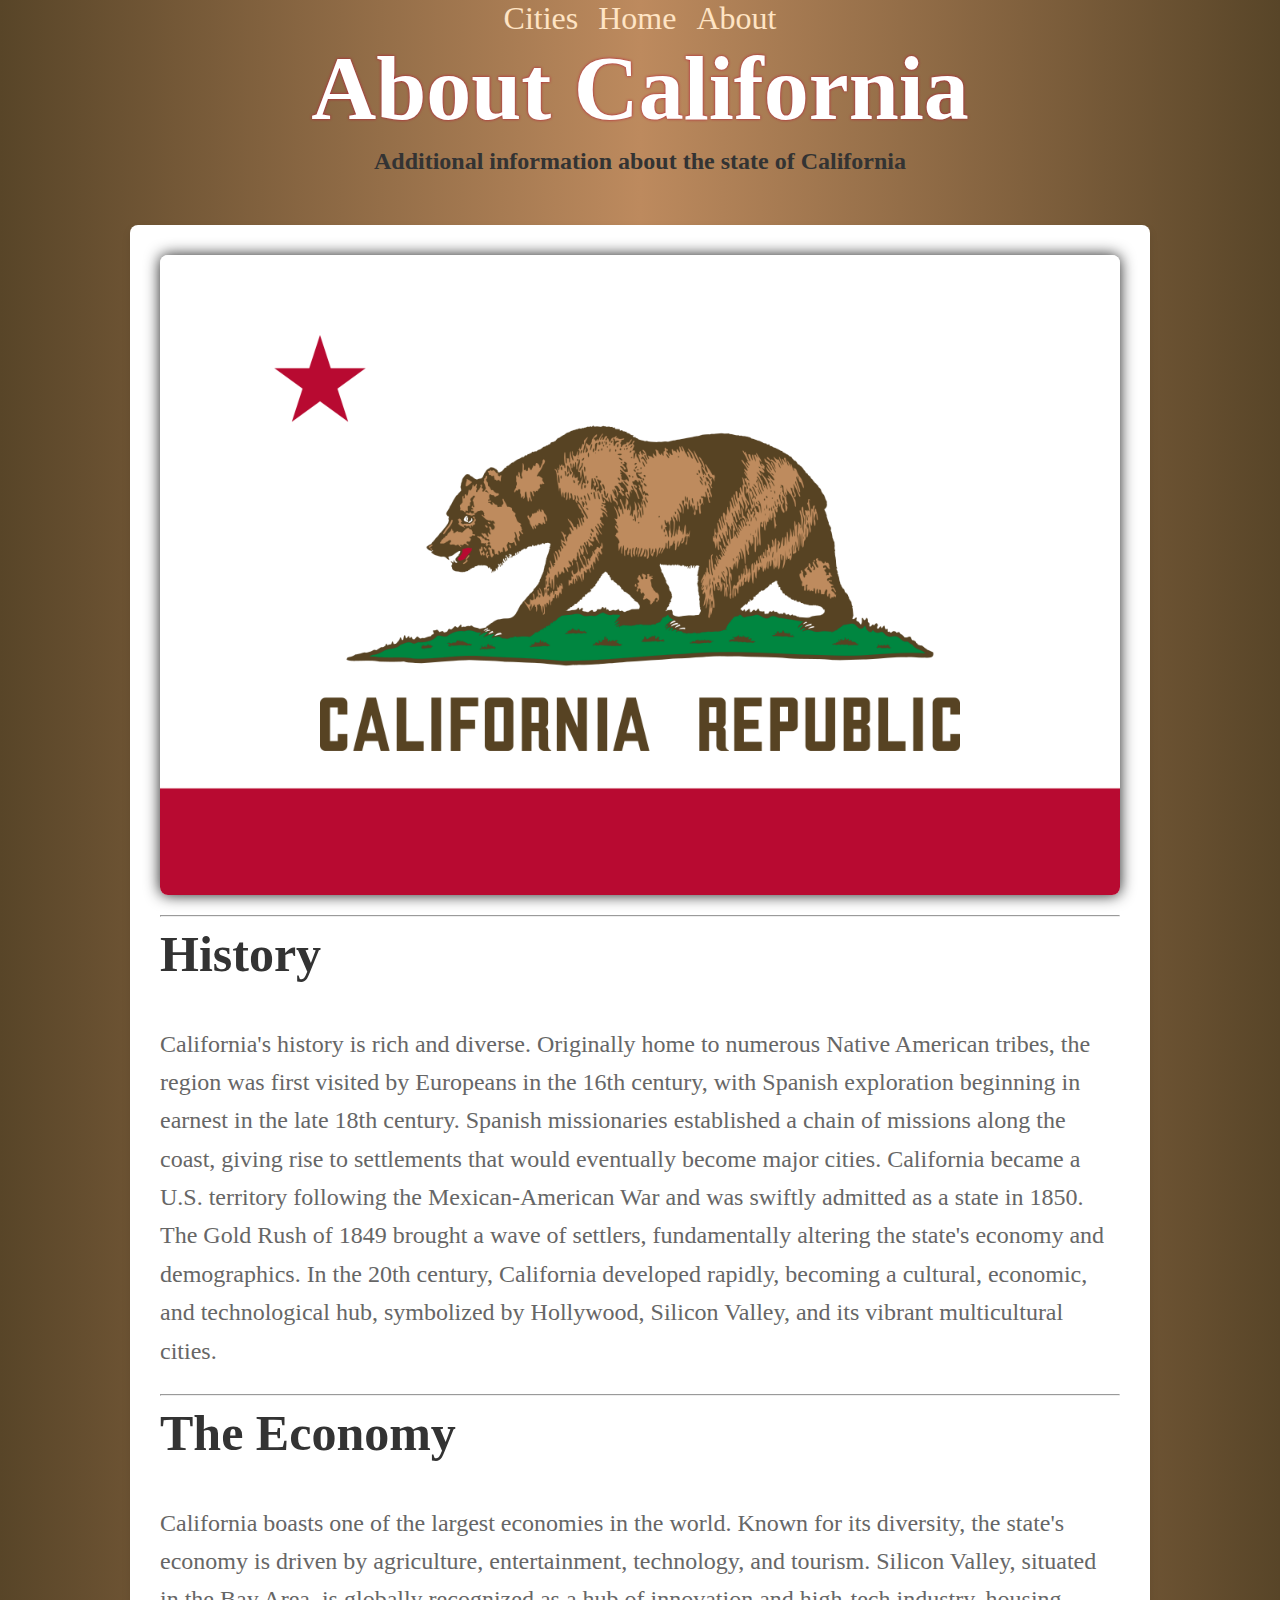
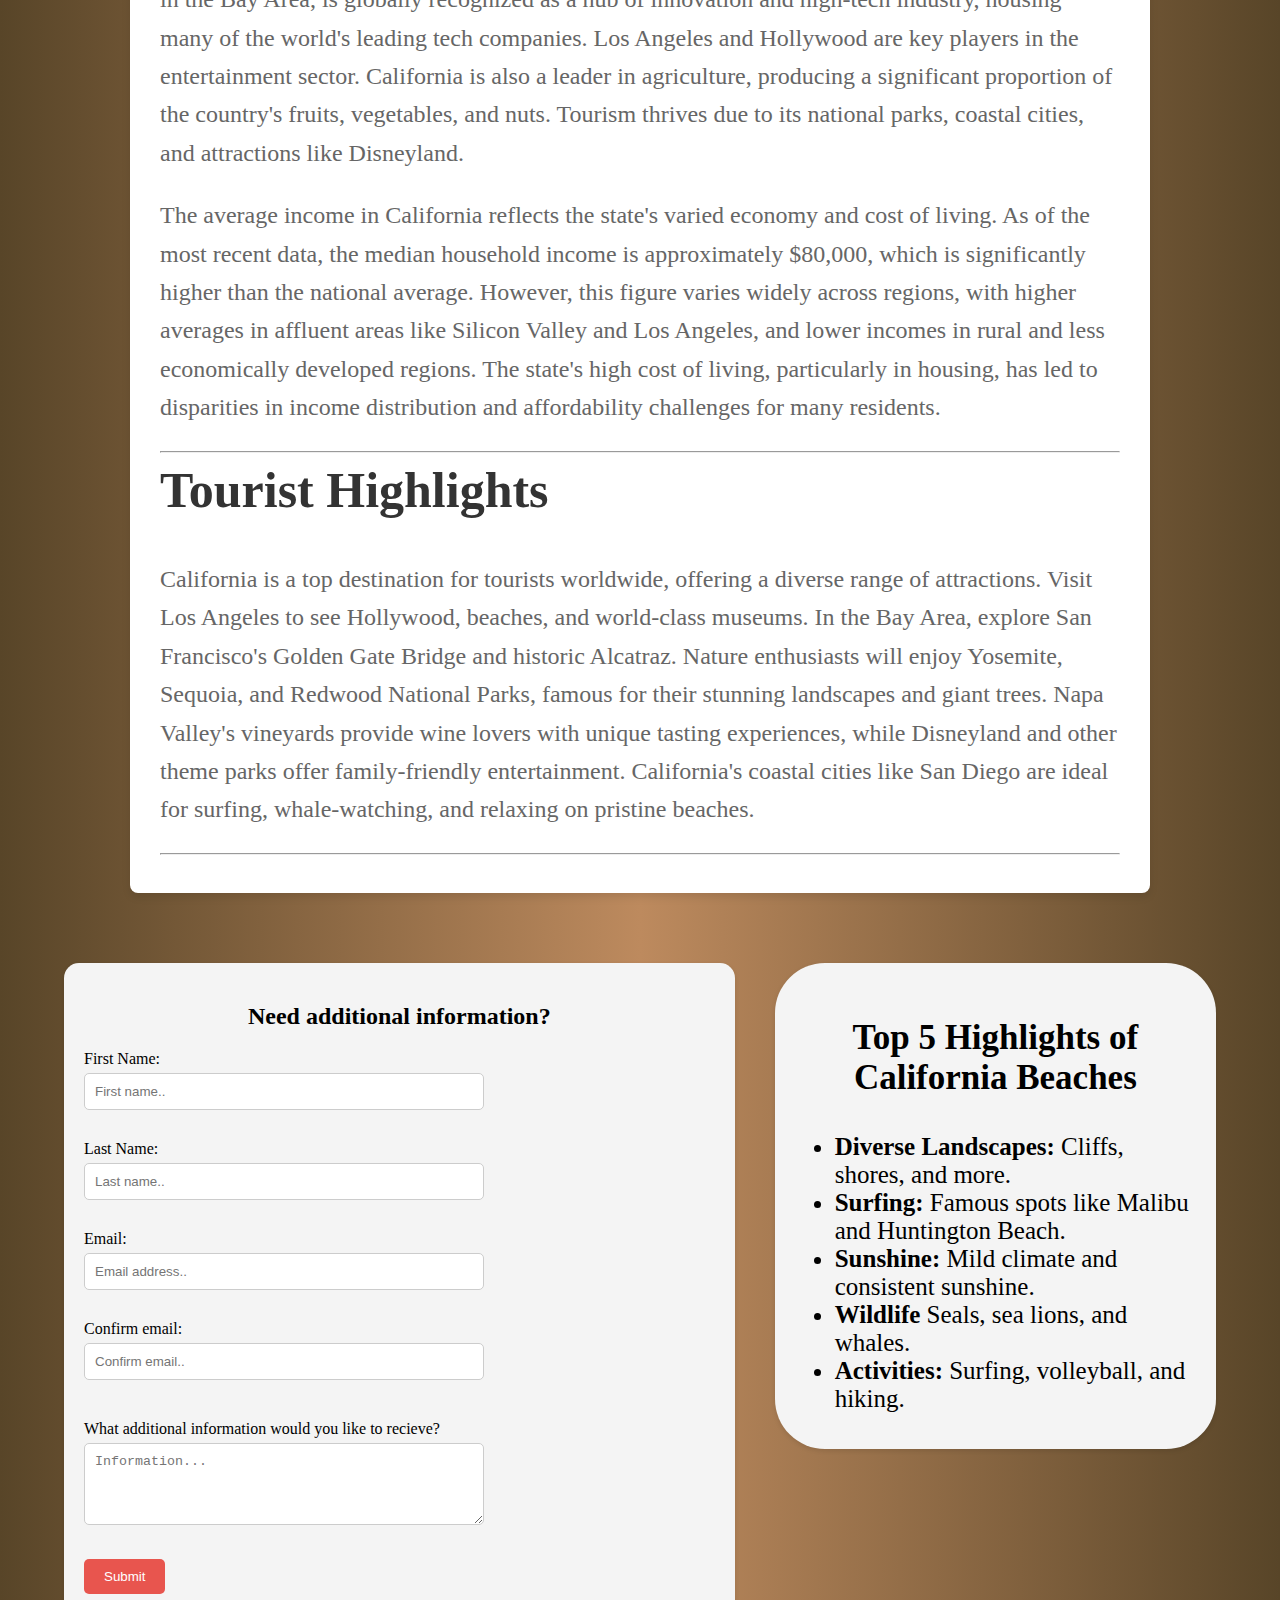
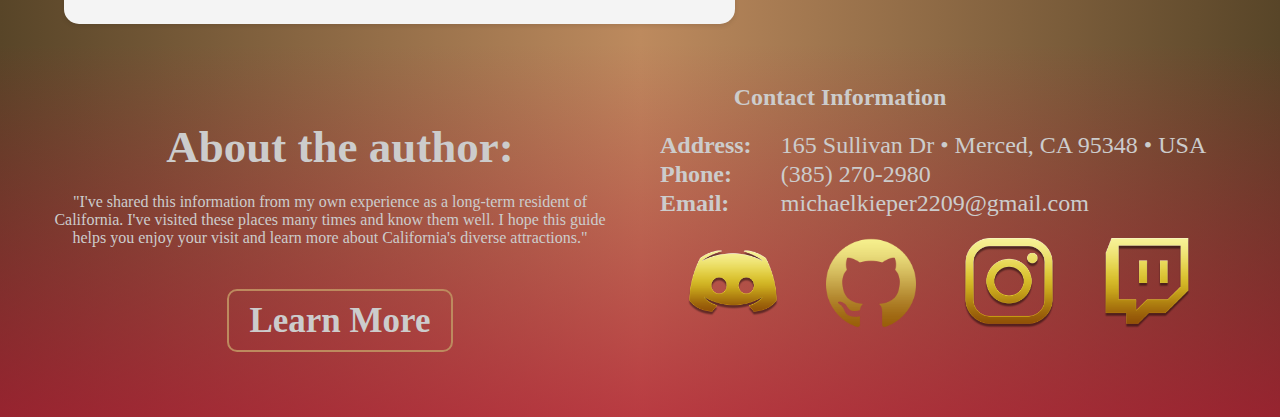
==== About.html @ 5f8f34c8 "Add files via upload" ====
<!DOCTYPE html>
<html lang="en">
<head>
    <meta charset="UTF-8">
    <meta name="viewport" content="width=device-width, initial-scale=1.0">
    <link rel="stylesheet" href="CSS/about.css">
    <link rel="icon" href="assets/bear logo.png">
    <title>About California</title>
</head>
<!-- JAVASCRIPT -->
<script src="JS/about.js"></script>

<body>
    <div id="wrapper">
        <!-- navigation bar -->
        <header class="navbar">
            <nav class="menu">
                <ul>
                    <li><a href="index.html#placetovisit">Cities</a></li>
                    <li><a href="index.html">Home</a></li>
                    <li><a href="About.html">About</a></li>
                </ul>
            </nav>
            <h1>About California</h1>
            <p>Additional information about the state of California</p>
        </header>

        <!-- main content -->
        <div class="content" id="main">
            <span class="image">
                <img class="state-flag" src="assets/Flag_of_California.svg.png" alt="California State Flag">
            </span>
            <hr>
            <section class="history">
                <h2>History</h2>
                <p>California's history is rich and diverse. Originally home to numerous Native American tribes, the region was first visited by Europeans in the 16th century, with Spanish exploration beginning in earnest in the late 18th century. Spanish missionaries established a chain of missions along the coast, giving rise to settlements that would eventually become major cities. California became a U.S. territory following the Mexican-American War and was swiftly admitted as a state in 1850. The Gold Rush of 1849 brought a wave of settlers, fundamentally altering the state's economy and demographics. In the 20th century, California developed rapidly, becoming a cultural, economic, and technological hub, symbolized by Hollywood, Silicon Valley, and its vibrant multicultural cities.</p>
            </section>
            <hr>

            <section class="economy">
                <h2>The Economy</h2>
                <p>California boasts one of the largest economies in the world. Known for its diversity, the state's economy is driven by agriculture, entertainment, technology, and tourism. Silicon Valley, situated in the Bay Area, is globally recognized as a hub of innovation and high-tech industry, housing many of the world's leading tech companies. Los Angeles and Hollywood are key players in the entertainment sector. California is also a leader in agriculture, producing a significant proportion of the country's fruits, vegetables, and nuts. Tourism thrives due to its national parks, coastal cities, and attractions like Disneyland.</p>
                <p>The average income in California reflects the state's varied economy and cost of living. As of the most recent data, the median household income is approximately $80,000, which is significantly higher than the national average. However, this figure varies widely across regions, with higher averages in affluent areas like Silicon Valley and Los Angeles, and lower incomes in rural and less economically developed regions. The state's high cost of living, particularly in housing, has led to disparities in income distribution and affordability challenges for many residents.</p>
            </section>
            <hr>

            <section class="tourist">
                <h2>Tourist Highlights</h2>
                <p>California is a top destination for tourists worldwide, offering a diverse range of attractions. Visit Los Angeles to see Hollywood, beaches, and world-class museums. In the Bay Area, explore San Francisco's Golden Gate Bridge and historic Alcatraz. Nature enthusiasts will enjoy Yosemite, Sequoia, and Redwood National Parks, famous for their stunning landscapes and giant trees. Napa Valley's vineyards provide wine lovers with unique tasting experiences, while Disneyland and other theme parks offer family-friendly entertainment. California's coastal cities like San Diego are ideal for surfing, whale-watching, and relaxing on pristine beaches.</p>
            </section>
            <hr>
        </div>

        <!-- FORM SECTION -->
        <div class="container">
            <section class="information">
                <h2>Need additional information?</h2>
                <form action="submit" method="post" onsubmit="return validateEmails()">
                    <div>
                        <label for="first">First Name:</label>
                        <input type="text" id="first" name="first" placeholder="First name.." required>
                    </div>
                    <!-- last name -->
                    <div>
                        <label for="last">Last Name:</label>
                        <input type="text" id="last" name="last" placeholder="Last name.." required>
                    </div>
                    <!-- email -->
                    <div>
                        <label for="email">Email:</label>
                        <input type="email" id="email" name="email" placeholder="Email address.." required>
                    </div>
                    <div>
                        <label for="conform-email">Confirm email:</label>
                        <input type="email" id="confirm-email" name="confirm-email" placeholder="Confirm email.." required>
                        <div id="email-error" style="color: red; margin-top: 5px;"></div>
                    </div>
                    <!-- questions -->
                    <div>
                        <label for="question">What additional information would you like to recieve?</label>
                        <textarea name="info" id="info" rows="4" cols="50" placeholder="Information..." required></textarea>
                    </div>
                    <div>
                        <input type="submit" value="Submit">
                    </div>
                </form>
            </section>
            
            <aside class="list">
                <h3>Top 5 Highlights of California Beaches</h3>
                <ul>
                    <li><strong>Diverse Landscapes:</strong> Cliffs, shores, and more.</li>
                    <li><strong>Surfing:</strong> Famous spots like Malibu and Huntington Beach.</li>
                    <li><strong>Sunshine:</strong> Mild climate and consistent sunshine.</li>
                    <li><strong>Wildlife</strong> Seals, sea lions, and whales.</li>
                    <li><strong>Activities:</strong> Surfing, volleyball, and hiking.</li>
                </ul>
            </aside>
        </div>


        <!-- PAGE FOOTER -->
        <footer class="footer">
            <section>
                <h2>About the author:</h2>
                <p>"I've shared this information from my own experience as a long-term resident of California. I've visited these places many times and know them well. I hope this guide helps you enjoy your visit and learn more about California's diverse attractions."</p>
                <br>
                <ul>
                    <li><a href="About.html" class="button">Learn More</a></li>
                </ul>
            </section>
            <section>
                <table>
                    <caption>Contact Information</caption>
                    <tr>
                        <th>Address:</th>
                        <td>165 Sullivan Dr &bull; Merced, CA 95348 &bull; USA</td>
                    </tr>
                    <tr>
                        <th>Phone:</th>
                        <td>(385) 270-2980</td>
                    </tr>
                    <tr>
                        <th>Email:</th>
                        <td><a href="About.html">michaelkieper2209@gmail.com</a></td>
                    </tr>
                </table>
                <ul class="social-media">
                    <li><a href="https://discord.gg/NEtXaMYthG" target="_blank"><img src="assets/Discord.png" alt="Discord"></a></li>
                    <li><a href="https://github.com/Kieper2209" target="_blank"><img src="assets/Github.png" alt="Github"></a></li>
                    <li><a href="https://www.instagram.com/kiepertv/" target="_blank"><img src="assets/Instagram.png" alt="Instagram"></a></li>
                    <li><a href="https://www.twitch.tv/kiepertv" target="_blank"><img src="assets/Twitch.png" alt="Twitch"></a></li>
                </ul>
            </section>
        </footer>
    </div>

</body>
</html>
---- CSS/about.css ----
:root {
    --font-color: bisque;
    --top-background: #BD8A5E;
    --bottom-background: #584528;
    --text-shadow: #B71234;
    --font-family: georgia;
    --border-color: rgb(122, 136, 99)
}

html, body {
    margin: 0;
    padding: 0;
    font-family: var(--font-family);
    background: linear-gradient(to right,#584528, #BD8A5E, #584528);
}

#main {
    max-width: 960px;
    margin: 50px auto;
    padding: 30px;
    background-color: #FFFFFF;
    border-radius: 8px;
    box-shadow: 0 4px 8px rgba(0, 0, 0, 0.1);
}

/* HEADER SECTION - NAV BAR */

header.navbar {
    text-align: center;
    color: #FFFFFF;
    margin-bottom: 40px;
}

.navbar h1 {
    font-size: 90px;
    margin: 0;
    text-shadow: 0 0 3px #B71234;
}

.navbar p {
    font-size: 1.5em;
    margin-top: 8px;
    color: #333333;
    font-weight: bold;
}
  
.menu ul {
    list-style: none;
    padding: 0;
    margin: 0;
    display: flex;
    justify-content: center;
    gap: 20px;
}
  
.menu ul li a {
    display: inline-block;
    text-decoration: none;
    color: bisque;
    font-size: 2em;
    transition: transform 0.3s ease;
  }
  
  .menu ul li a:hover {
    transform: scale(1.5);
    color: goldenrod;
  }

.content h2 {
    color: #333333;
    font-size: 50px;
    margin-top: 0;
}

.content p {
    color: #666666;
    line-height: 1.6;
    font-size: 1.5em;
}

/* IMAGES */
.image {
    display: flex;
    justify-content: center;
    margin-bottom: 20px;
}

.image img {
    max-width: 100%;
    height: auto;
    border-radius: 8px;
    box-shadow: 0px 0px 15px rgb(29, 29, 29);
}

/* FORMS SECTION */
.container {
    display: flex;
    justify-content: space-between;
    align-items: flex-start;
    width: 90%;
    margin: auto;
    padding: 20px 0;
    gap: 40px;
}

.list {
    width: 35%;
    padding: 20px;
    background: #f4f4f4;
    border-radius: 50px;
    box-shadow: 0 2px 5px rgba(0, 0, 0, 0.1);
}

.list h3 {
    font-family: Georgia, 'Times New Roman', Times, serif;
    font-size: 35px;
}

.list ul li {
    font-size: 25px;
}

.information {
    width: 55%;
    padding: 20px;
    background: #f4f4f4;
    border-radius: 15px;
    box-shadow: 0 2px 5px rgba(0, 0, 0, 0.1);
}

.information h2, .list h3 {
    text-align: center;
    font-family: var(--font-family);
}

.information form {
    display: flex;
    flex-direction: column;
    gap: 10px;
}

.information input[type="text"], .information input[type="email"], .information select, .information textarea {
    width: 60%;
    padding: 10px;
    margin-bottom: 10px;
    border: 1px solid #ccc;
    border-radius: 5px;
}

.information input[type="submit"], .information input[type="reset"] {
    width: auto;
    padding: 10px 20px;
    color: white;
    background-color: #e8554e;
    border: none;
    border-radius: 5px;
    cursor: pointer;
}

.information input[type="submit"]:hover, .information input[type="reset"]:hover {
    background-color: #cc4441;
}

.information label {
    display: block;
    margin-bottom: 5px;
}

.information form div {
    margin-bottom: 10px;
}

/* FOOTER */
/* FOOTER */
.footer {
    background: linear-gradient(to bottom, #b7123300, #b71233a9);
    color: #ccc;
    padding: 40px;
    text-align: center;
    display: flex;
    justify-content: space-between;
    flex-wrap: wrap;
}

.footer h2, .footer p, .footer table {
    margin-bottom: 20px;
}

.footer h2 {
    font-size: 45px;
}

.footer ul, .social-media ul {
    list-style: none;
    padding: 0;
}

.footer section {
    flex: 1 1 45%;
    margin-bottom: 20px;
}

.button {
    padding: 10px 20px;
    border: 2px solid #BD8A5E;
    border-radius: 10px;
    background: transparent;
    color: black;
    text-align: center;
    text-decoration: none;
    font-size: 35px;
    font-weight: bold;
    cursor: pointer;
    transition: all 0.3s ease;
}

.button:hover {
    background: var(--top-background);
    color: #B71234;
}

.footer table {
    width: 100%;
    text-align: left;
    border-spacing: 0;
    border-collapse: collapse;
    font-size: 1.5em;
    font-family: var(--font-family);
}

.footer caption, .footer th {
    font-weight: bold;
}

.footer p {
    padding-right: 20px;
}

.footer a {
    text-decoration: none;
    color: #ccc;
    transition: all 0.3s ease;
}

.footer a:hover {
    color: #B71234;
}

.footer caption {
    text-decoration: none;
    position: relative;
    left: -100px;
    padding-bottom: 20px;
}

.footer th, .footer td {
    padding-left: 20px;
    text-decoration: none;
}

.social-media {
    width: 100%;
    max-width: 600px;
    display: flex;
    justify-content: space-evenly;
    margin: auto;
    padding: 20px;
}

.social-media ul {
    display: flex;
    justify-content: space-evenly;
    gap: 20px;
    width: 100%;
}

.social-media ul li {
    display: inline-block;
}

.social-media ul li a {
    display: flex;
    align-items: center;
    justify-content: center;
    width: 60px;
    height: 60px;
}

.social-media li img {
    width: 90px;
    height: 90px;
    transition: transform 0.5s ease;
}

.social-media li a:hover img {
    transform: scale(1.1);
}
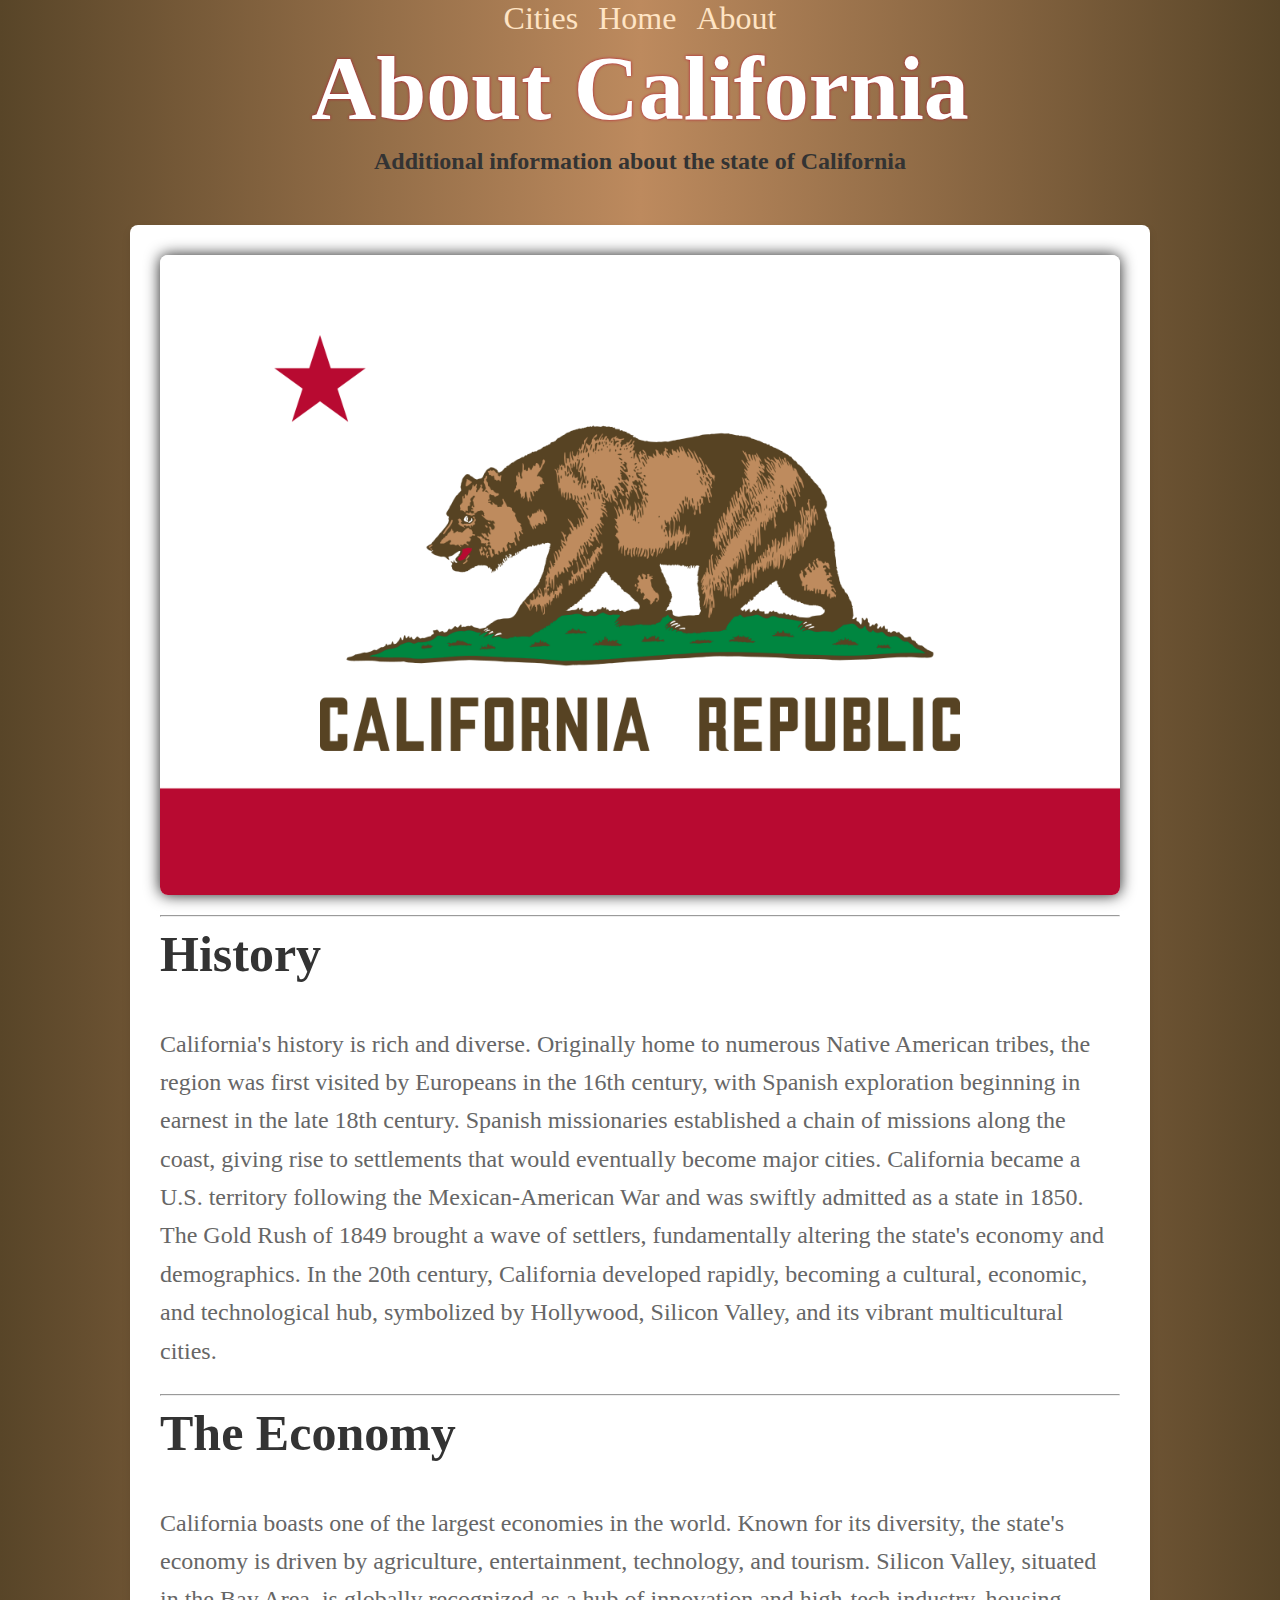
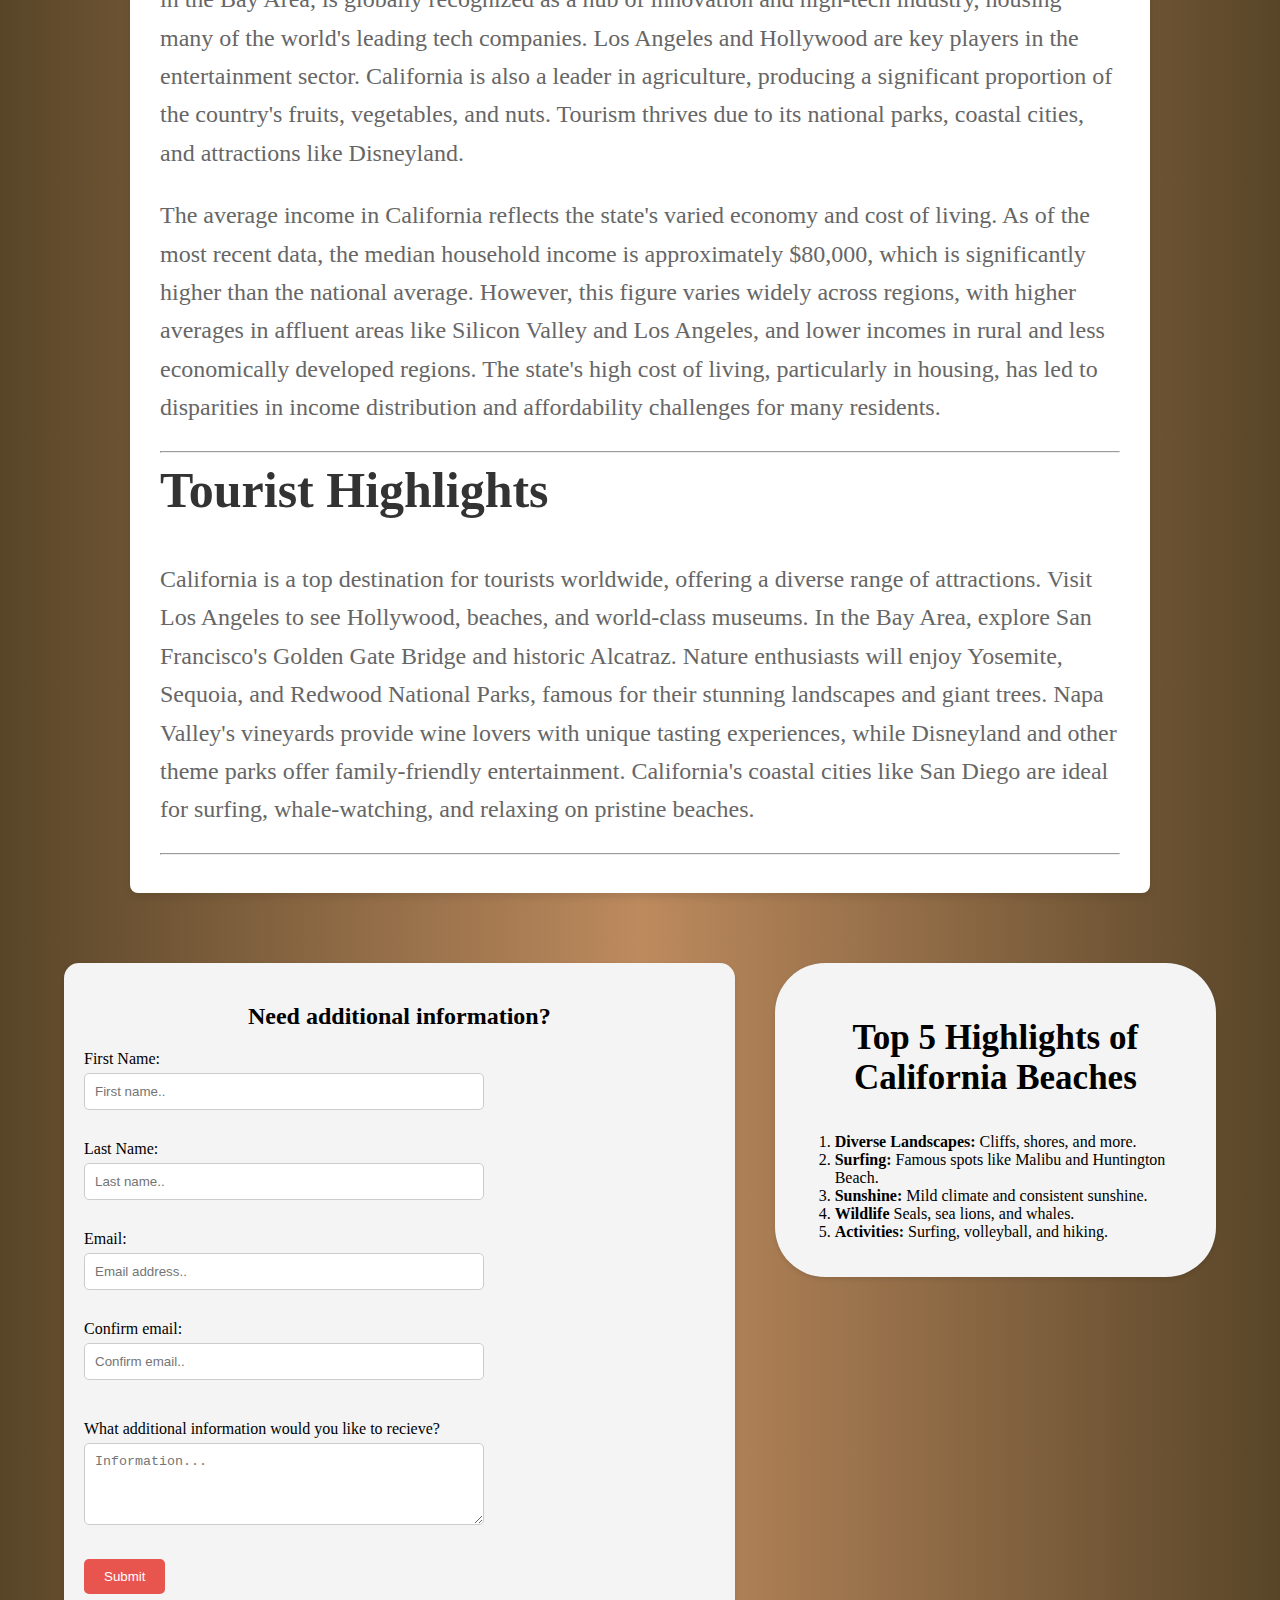
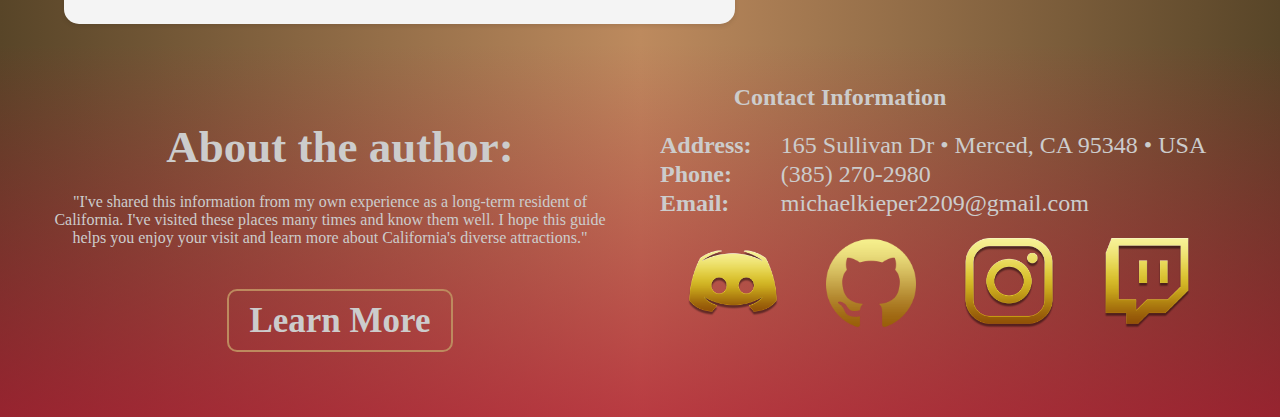
==== commit b2446b22: "Update About.html" ====
--- a/About.html
+++ b/About.html
@@ -88,13 +88,13 @@
             
             <aside class="list">
                 <h3>Top 5 Highlights of California Beaches</h3>
-                <ul>
+                <ol>
                     <li><strong>Diverse Landscapes:</strong> Cliffs, shores, and more.</li>
                     <li><strong>Surfing:</strong> Famous spots like Malibu and Huntington Beach.</li>
                     <li><strong>Sunshine:</strong> Mild climate and consistent sunshine.</li>
                     <li><strong>Wildlife</strong> Seals, sea lions, and whales.</li>
                     <li><strong>Activities:</strong> Surfing, volleyball, and hiking.</li>
-                </ul>
+                </ol>
             </aside>
         </div>
 
@@ -136,4 +136,4 @@
     </div>
 
 </body>
-</html>+</html>
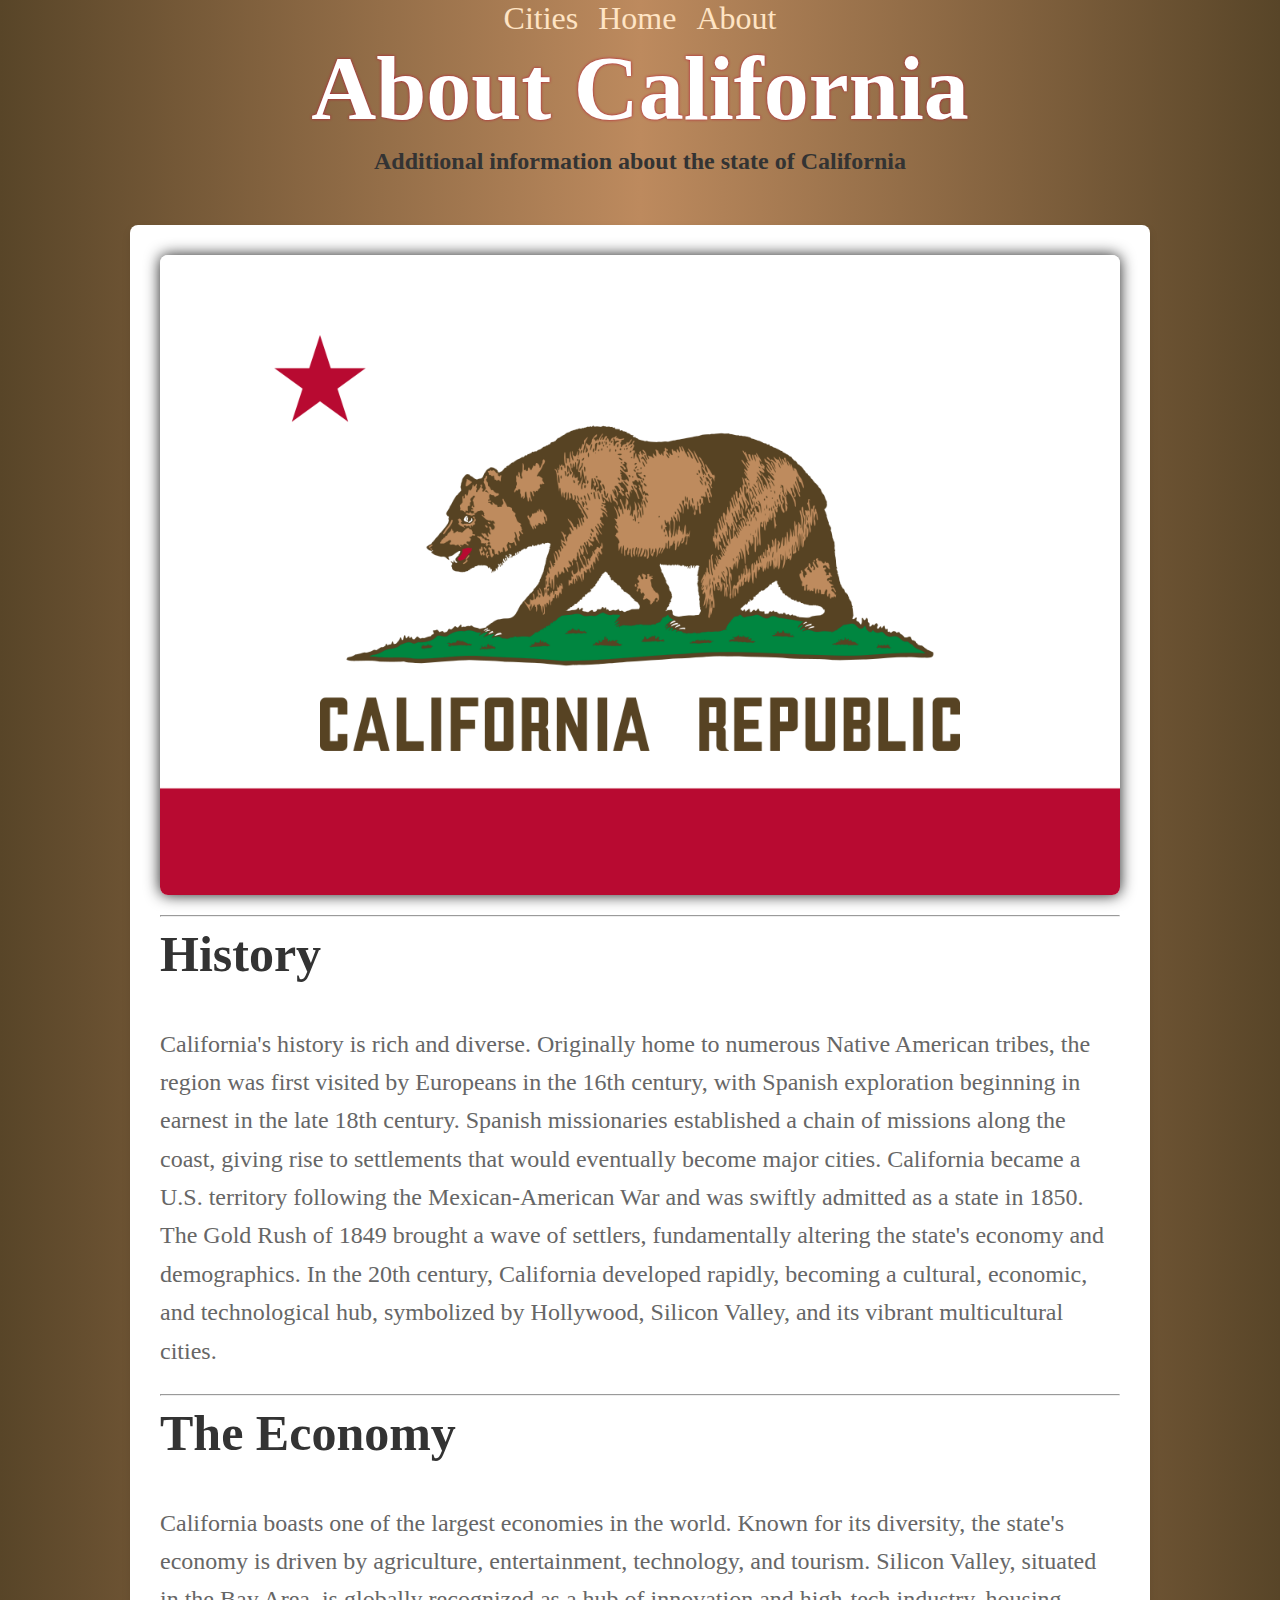
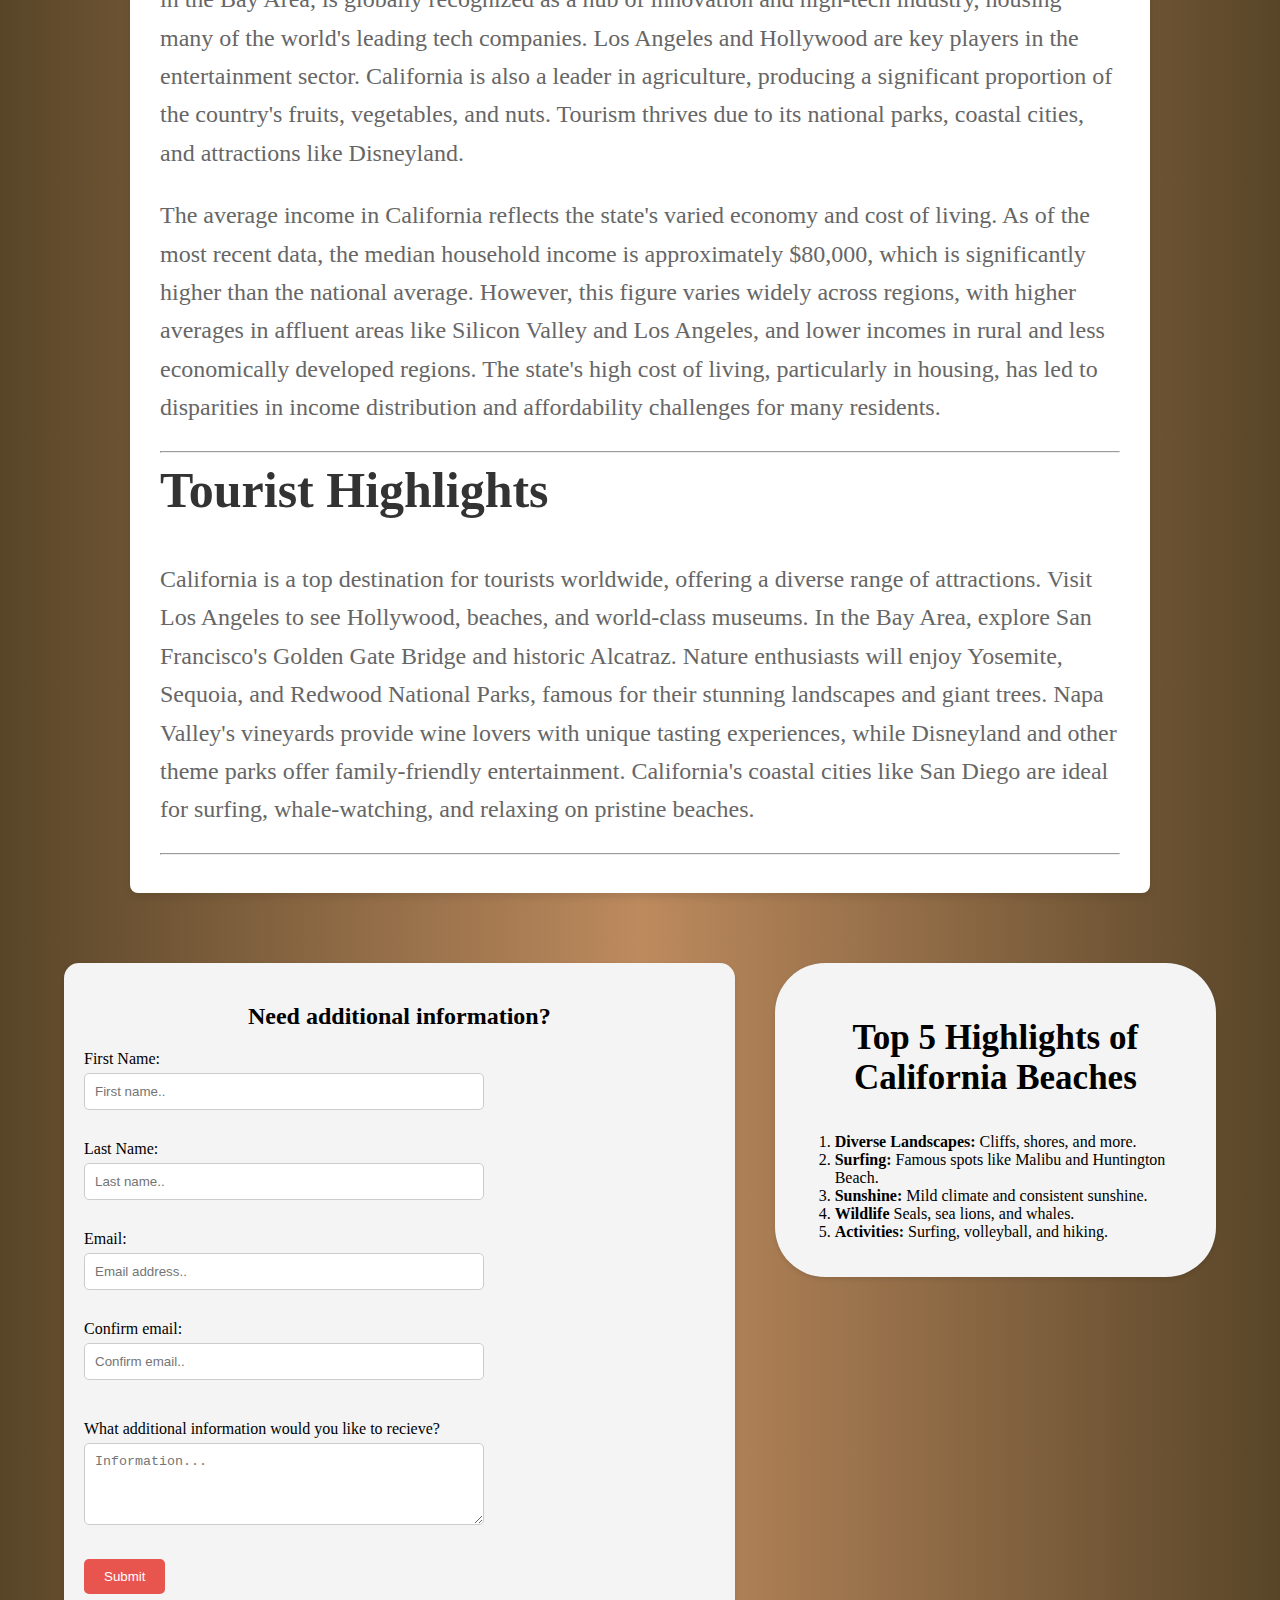
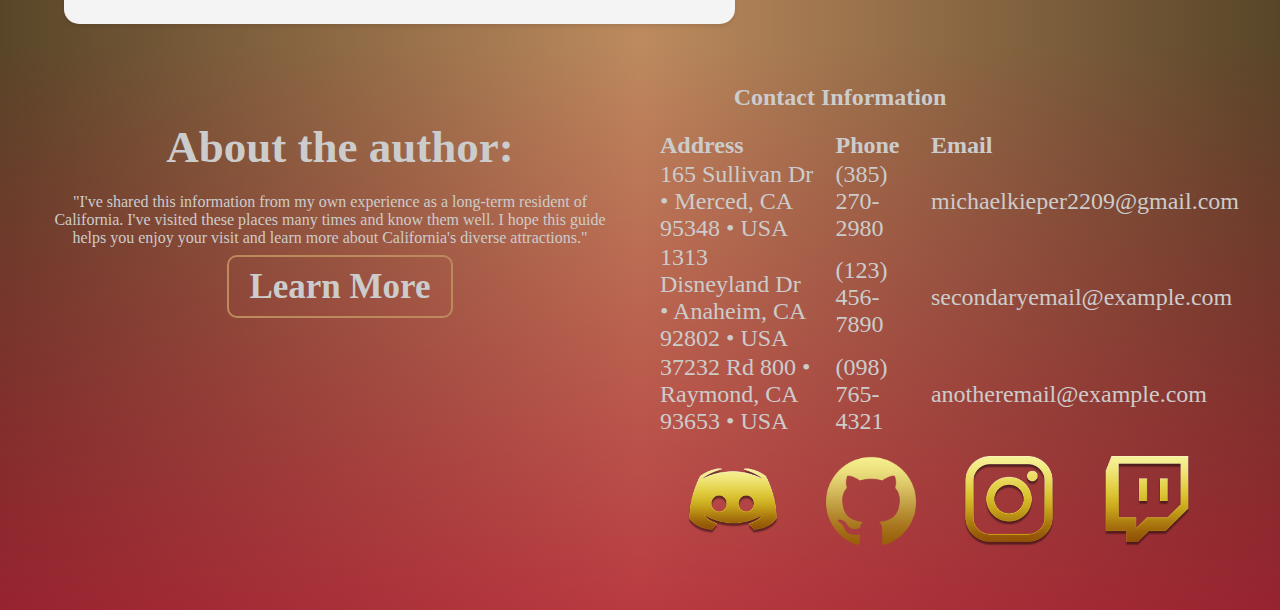
==== commit 852b1242: "Update About.html" ====
--- a/About.html
+++ b/About.html
@@ -100,39 +100,48 @@
 
 
         <!-- PAGE FOOTER -->
-        <footer class="footer">
-            <section>
-                <h2>About the author:</h2>
-                <p>"I've shared this information from my own experience as a long-term resident of California. I've visited these places many times and know them well. I hope this guide helps you enjoy your visit and learn more about California's diverse attractions."</p>
-                <br>
-                <ul>
-                    <li><a href="About.html" class="button">Learn More</a></li>
-                </ul>
-            </section>
-            <section>
-                <table>
-                    <caption>Contact Information</caption>
-                    <tr>
-                        <th>Address:</th>
-                        <td>165 Sullivan Dr &bull; Merced, CA 95348 &bull; USA</td>
-                    </tr>
-                    <tr>
-                        <th>Phone:</th>
-                        <td>(385) 270-2980</td>
-                    </tr>
-                    <tr>
-                        <th>Email:</th>
-                        <td><a href="About.html">michaelkieper2209@gmail.com</a></td>
-                    </tr>
-                </table>
+    <footer class="footer">
+        <section>
+            <h2>About the author:</h2>
+            <p>"I've shared this information from my own experience as a long-term resident of California. I've visited these places many times and know them well. I hope this guide helps you enjoy your visit and learn more about California's diverse attractions."</p>
+            <ul>
+                <li><a href="About.html" class="button">Learn More</a></li>
+            </ul>
+        </section>
+        <section>
+            <table>
+                <caption>Contact Information</caption>
+                <tr>
+                    <th>Address</th>
+                    <th>Phone</th>
+                    <th>Email</th>
+                </tr>
+                <tr>
+                    <td>165 Sullivan Dr &bull; Merced, CA 95348 &bull; USA</td>
+                    <td>(385) 270-2980</td>
+                    <td><a href="mailto:michaelkieper2209@gmail.com">michaelkieper2209@gmail.com</a></td>
+                </tr>
+                <tr>
+                    <td>1313 Disneyland Dr &bull; Anaheim, CA 92802 &bull; USA</td>
+                    <td>(123) 456-7890</td>
+                    <td><a href="mailto:secondaryemail@example.com">secondaryemail@example.com</a></td>
+                </tr>
+                <tr>
+                    <td>37232 Rd 800 &bull; Raymond, CA 93653 &bull; USA</td>
+                    <td>(098) 765-4321</td>
+                    <td><a href="mailto:anotheremail@example.com">anotheremail@example.com</a></td>
+                </tr>
+            </table>
+            <aside>
                 <ul class="social-media">
                     <li><a href="https://discord.gg/NEtXaMYthG" target="_blank"><img src="assets/Discord.png" alt="Discord"></a></li>
                     <li><a href="https://github.com/Kieper2209" target="_blank"><img src="assets/Github.png" alt="Github"></a></li>
                     <li><a href="https://www.instagram.com/kiepertv/" target="_blank"><img src="assets/Instagram.png" alt="Instagram"></a></li>
                     <li><a href="https://www.twitch.tv/kiepertv" target="_blank"><img src="assets/Twitch.png" alt="Twitch"></a></li>
                 </ul>
-            </section>
-        </footer>
+            </aside>
+        </section>
+    </footer>
     </div>
 
 </body>
